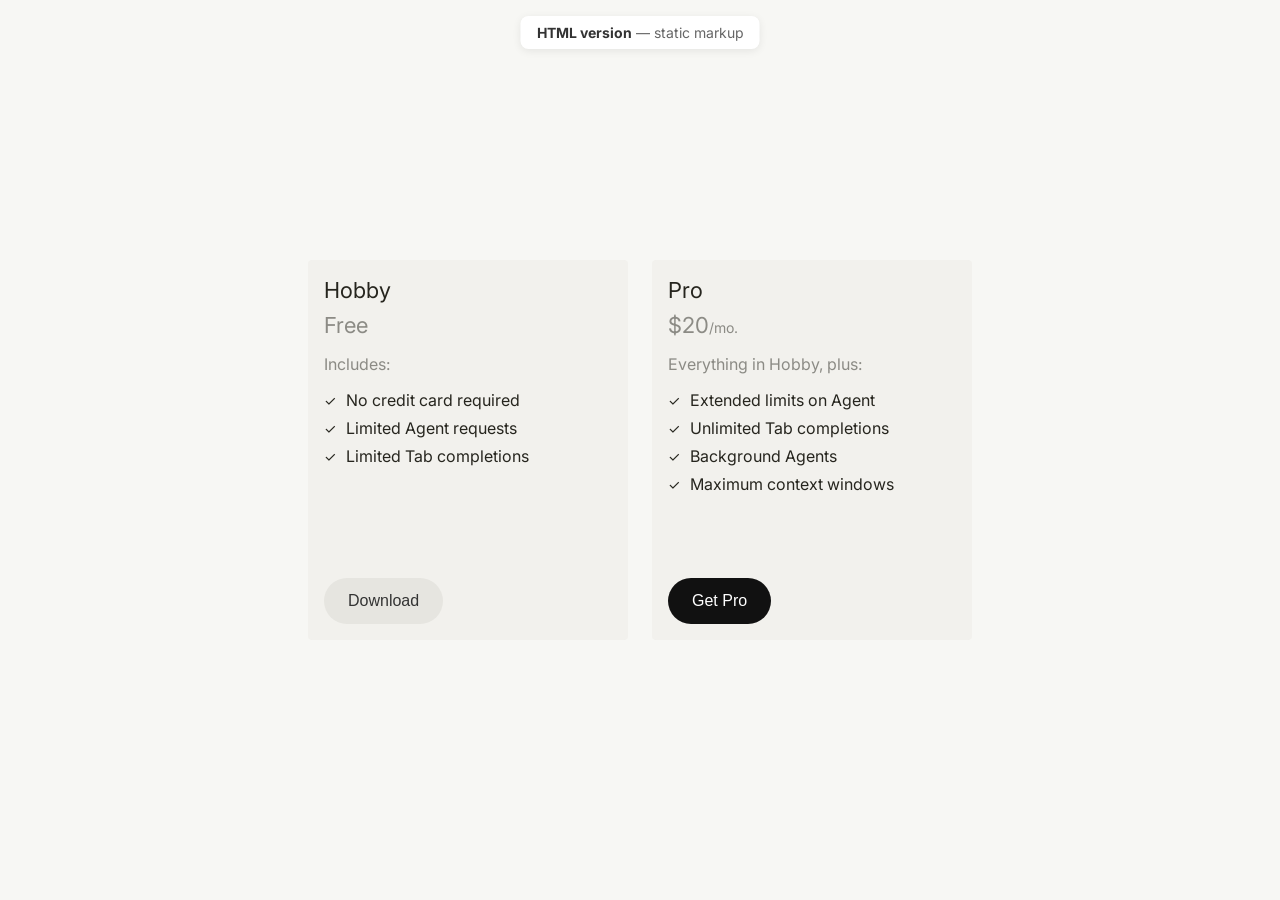
==== index.html @ 5b02f3cf "Initial commit" ====
<!DOCTYPE html>
<html lang="en">
<head>
    <meta charset="UTF-8">
    <meta name="viewport" content="width=device-width, initial-scale=1.0">
    <title>Pricing Plans — HTML version</title>
    <link rel="preconnect" href="https://fonts.googleapis.com">
    <link rel="preconnect" href="https://fonts.gstatic.com" crossorigin>
    <link href="https://fonts.googleapis.com/css2?family=Inter:wght@400;500;600;700&display=swap" rel="stylesheet">
    <link rel="stylesheet" href="styles.css">
</head>
<body>
    <p class="page-label"><strong>HTML version</strong> — static markup</p>
    <div class="cards-container">
        <div class="card">
            <div class="card-top">
                <h3 class="card-title">Hobby</h3>
                <p class="card-price">
                    <span class="card-price-amount">Free</span>
                </p>
                <div class="card-content">
                    <p class="includes-text">Includes:</p>
                    <ul class="features-list">
                        <li>
                            <span class="checkmark">✓</span>
                            No credit card required
                        </li>
                        <li>
                            <span class="checkmark">✓</span>
                            Limited Agent requests
                        </li>
                        <li>
                            <span class="checkmark">✓</span>
                            Limited Tab completions
                        </li>
                    </ul>
                </div>
            </div>
            <button class="download-button secondary">Download</button>
        </div>
        <div class="card">
            <div class="card-top">
                <h3 class="card-title">Pro</h3>
                <p class="card-price">
                    <span class="card-price-amount">$20</span>
                    <span class="card-price-period">/mo.</span>
                </p>
                <div class="card-content">
                    <p class="includes-text">Everything in Hobby, plus:</p>
                    <ul class="features-list">
                        <li>
                            <span class="checkmark">✓</span>
                            Extended limits on Agent
                        </li>
                        <li>
                            <span class="checkmark">✓</span>
                            Unlimited Tab completions
                        </li>
                        <li>
                            <span class="checkmark">✓</span>
                            Background Agents
                        </li>
                        <li>
                            <span class="checkmark">✓</span>
                            Maximum context windows
                        </li>
                    </ul>
                </div>
            </div>
            <button class="download-button primary">Get Pro</button>
        </div>
    </div>
</body>
</html>
---- styles.css ----
* {
    margin: 0;
    padding: 0;
    box-sizing: border-box;
}

body {
    font-family: 'Inter', -apple-system, BlinkMacSystemFont, 'Segoe UI', Roboto, sans-serif;
    background-color: #f7f7f4;
    display: flex;
    justify-content: center;
    align-items: center;
    min-height: 100vh;
    padding: 20px;
}

.cards-container {
    display: flex;
    flex-direction: row;
    gap: 24px;
    flex-wrap: nowrap;
    justify-content: center;
    align-items: flex-start;
}

.card {
    display: flex;
    flex-direction: column;
    min-height: 380px;
    background-color: #f2f1ed;
    border-radius: 4px;
    padding: 16px;
    width: 320px;
    flex-shrink: 0;
}

.card-top {
    display: flex;
    flex-direction: column;
}

.card-title {
    font-size: 22px;
    line-height: 28px;
    font-weight: 400;
    color: #26251e;
    margin-bottom: 8px;
}

.card-price {
    font-size: 20px;
    color: rgba(38, 37, 30, 0.5);
    display: inline-flex;
    align-items: baseline;
}

.card-price-amount {
    font-size: 22px;
    font-weight: 400;
    color: rgba(38, 37, 30, 0.5);
}

.card-price-period {
    font-size: 14px;
    color: rgba(38, 37, 30, 0.5);
}

.card-content {
    margin-bottom: 32px;
}

.includes-text {
    font-size: 16px;
    color: rgba(38, 37, 30, 0.5);
    margin: 16px 0px;
}

.features-list {
    list-style: none;
    padding: 0;
}

.features-list li {
    display: flex;
    align-items: center;
    margin-bottom: 8px;
    font-size: 16px;
    color: #26251e;
}

.checkmark {
    color: #26251e;
    font-size: 14px;
    margin-right: 10px;
    font-weight: 400;
}

.download-button {
    margin-top: auto;
    width: fit-content;
    background-color: #e6e5e0;
    border: none;
    border-radius: 999px;
    padding: 14px 24px;
    font-size: 16px;
    font-weight: 500;
    color: #333;
    cursor: pointer;
    transition: background-color 0.2s ease;
}

.download-button:hover {
    background-color: #D8D6CE;
}

.download-button:active {
    background-color: #D8D6CE;
}

.download-button.primary {
    background-color: #111;
    color: #fff;
}

.download-button.primary:hover {
    background-color: #333;
}

.download-button.primary:active {
    background-color: #333;
}

.page-label {
    position: fixed;
    top: 16px;
    left: 50%;
    transform: translateX(-50%);
    font-size: 14px;
    color: #666;
    background: #fff;
    padding: 8px 16px;
    border-radius: 8px;
    box-shadow: 0 2px 8px rgba(0,0,0,0.08);
}

.page-label strong {
    color: #333;
}
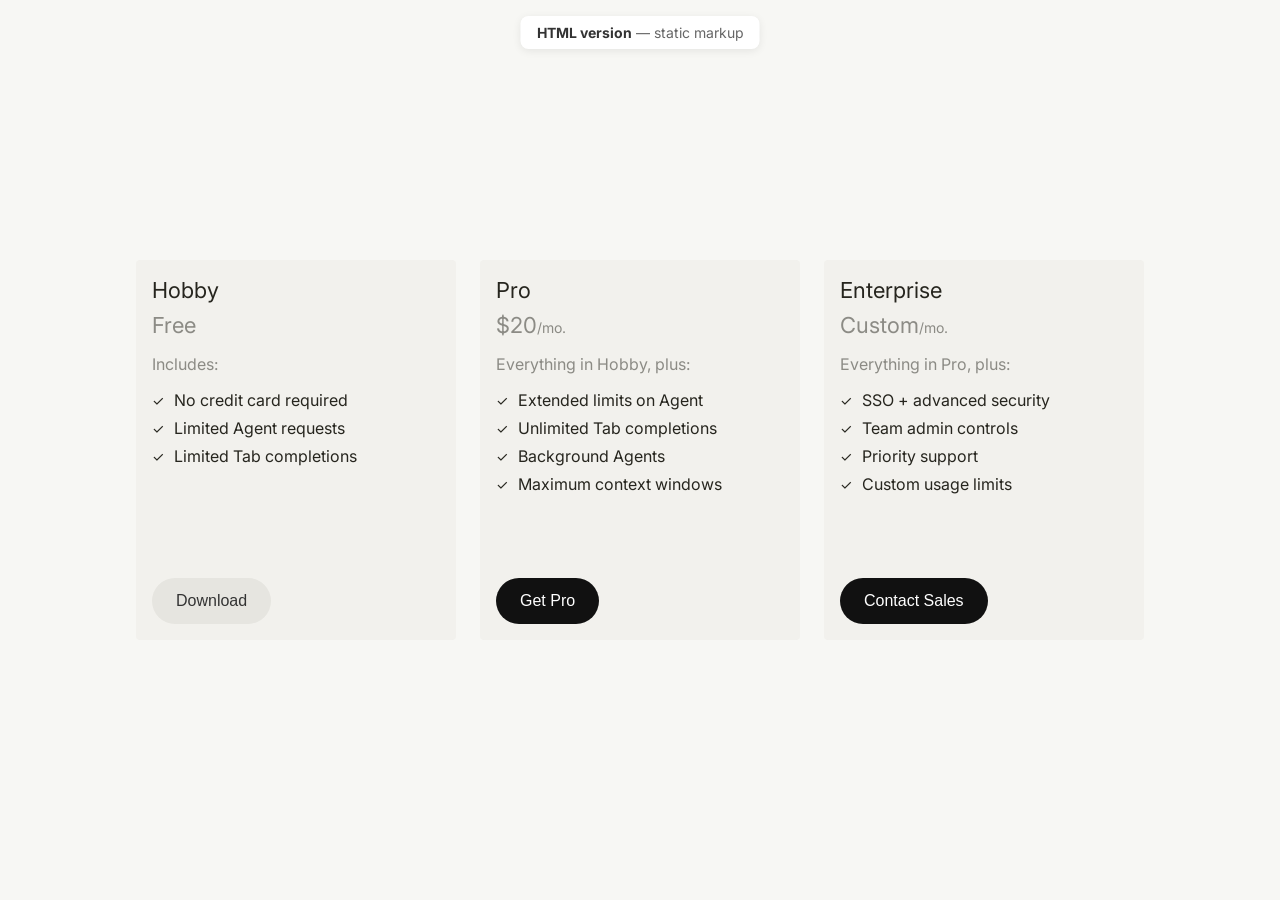
==== commit d7a86085: "Enterprise card added Added one more card to the page" ====
--- a/index.html
+++ b/index.html
@@ -1,23 +1,38 @@
 <!DOCTYPE html>
 <html lang="en">
 <head>
+    <!--
+      Document setup
+      - Title shows in browser tab
+      - Viewport keeps layout responsive on mobile
+    -->
     <meta charset="UTF-8">
     <meta name="viewport" content="width=device-width, initial-scale=1.0">
     <title>Pricing Plans — HTML version</title>
+
+    <!-- Typography: Inter from Google Fonts -->
     <link rel="preconnect" href="https://fonts.googleapis.com">
     <link rel="preconnect" href="https://fonts.gstatic.com" crossorigin>
     <link href="https://fonts.googleapis.com/css2?family=Inter:wght@400;500;600;700&display=swap" rel="stylesheet">
+
+    <!-- Main stylesheet: all layout + component styles live in styles.css -->
     <link rel="stylesheet" href="styles.css">
 </head>
 <body>
+    <!-- Top label (fixed): quick context for which version you’re viewing -->
     <p class="page-label"><strong>HTML version</strong> — static markup</p>
+
+    <!-- Pricing cards layout container (controls spacing and row/stack behavior) -->
     <div class="cards-container">
+        <!-- Card: Hobby (free tier) -->
         <div class="card">
+            <!-- Card top: plan name, price, and feature list -->
             <div class="card-top">
                 <h3 class="card-title">Hobby</h3>
                 <p class="card-price">
                     <span class="card-price-amount">Free</span>
                 </p>
+                <!-- Card content: “Includes” label + bullet list -->
                 <div class="card-content">
                     <p class="includes-text">Includes:</p>
                     <ul class="features-list">
@@ -36,15 +51,20 @@
                     </ul>
                 </div>
             </div>
+            <!-- Primary action for this plan -->
             <button class="download-button secondary">Download</button>
         </div>
+
+        <!-- Card: Pro (paid tier) -->
         <div class="card">
+            <!-- Card top: plan name, price, and feature list -->
             <div class="card-top">
                 <h3 class="card-title">Pro</h3>
                 <p class="card-price">
                     <span class="card-price-amount">$20</span>
                     <span class="card-price-period">/mo.</span>
                 </p>
+                <!-- Card content: “Includes” label + bullet list -->
                 <div class="card-content">
                     <p class="includes-text">Everything in Hobby, plus:</p>
                     <ul class="features-list">
@@ -67,7 +87,44 @@
                     </ul>
                 </div>
             </div>
+            <!-- Primary action for this plan (primary variant styling in CSS) -->
             <button class="download-button primary">Get Pro</button>
+        </div>
+
+        <!-- Card: Enterprise (team/company tier) -->
+        <div class="card">
+            <!-- Card top: plan name, price, and feature list -->
+            <div class="card-top">
+                <h3 class="card-title">Enterprise</h3>
+                <p class="card-price">
+                    <span class="card-price-amount">Custom</span>
+                    <span class="card-price-period">/mo.</span>
+                </p>
+                <!-- Card content: “Includes” label + bullet list -->
+                <div class="card-content">
+                    <p class="includes-text">Everything in Pro, plus:</p>
+                    <ul class="features-list">
+                        <li>
+                            <span class="checkmark">✓</span>
+                            SSO + advanced security
+                        </li>
+                        <li>
+                            <span class="checkmark">✓</span>
+                            Team admin controls
+                        </li>
+                        <li>
+                            <span class="checkmark">✓</span>
+                            Priority support
+                        </li>
+                        <li>
+                            <span class="checkmark">✓</span>
+                            Custom usage limits
+                        </li>
+                    </ul>
+                </div>
+            </div>
+            <!-- Primary action for this plan -->
+            <button class="download-button primary">Contact Sales</button>
         </div>
     </div>
 </body>
--- a/styles.css
+++ b/styles.css
@@ -1,9 +1,18 @@
+/* ==========================================================================
+   Base reset
+   - Keeps spacing predictable across browsers
+   ========================================================================== */
 * {
     margin: 0;
     padding: 0;
     box-sizing: border-box;
 }
 
+/* ==========================================================================
+   Page layout + global typography
+   - Background color is the overall page tone
+   - Centered layout to showcase the cards
+   ========================================================================== */
 body {
     font-family: 'Inter', -apple-system, BlinkMacSystemFont, 'Segoe UI', Roboto, sans-serif;
     background-color: #f7f7f4;
@@ -14,6 +23,10 @@
     padding: 20px;
 }
 
+/* ==========================================================================
+   Cards layout (container)
+   - Controls the row layout, spacing, and wrapping behavior
+   ========================================================================== */
 .cards-container {
     display: flex;
     flex-direction: row;
@@ -23,6 +36,10 @@
     align-items: flex-start;
 }
 
+/* ==========================================================================
+   Card surface
+   - Background, padding, radius, and fixed width
+   ========================================================================== */
 .card {
     display: flex;
     flex-direction: column;
@@ -34,11 +51,13 @@
     flex-shrink: 0;
 }
 
+/* Card internal stacking (top content above the CTA button) */
 .card-top {
     display: flex;
     flex-direction: column;
 }
 
+/* Plan name styling */
 .card-title {
     font-size: 22px;
     line-height: 28px;
@@ -47,6 +66,7 @@
     margin-bottom: 8px;
 }
 
+/* Price row (amount + optional period) */
 .card-price {
     font-size: 20px;
     color: rgba(38, 37, 30, 0.5);
@@ -54,32 +74,38 @@
     align-items: baseline;
 }
 
+/* Price emphasis (e.g. “Free”, “$20”) */
 .card-price-amount {
     font-size: 22px;
     font-weight: 400;
     color: rgba(38, 37, 30, 0.5);
 }
 
+/* Price suffix (e.g. “/mo.”) */
 .card-price-period {
     font-size: 14px;
     color: rgba(38, 37, 30, 0.5);
 }
 
+/* Feature list spacing block */
 .card-content {
     margin-bottom: 32px;
 }
 
+/* “Includes:” label text */
 .includes-text {
     font-size: 16px;
     color: rgba(38, 37, 30, 0.5);
     margin: 16px 0px;
 }
 
+/* Feature list: remove default bullets for custom checkmark layout */
 .features-list {
     list-style: none;
     padding: 0;
 }
 
+/* Feature item row (checkmark + text) */
 .features-list li {
     display: flex;
     align-items: center;
@@ -88,6 +114,7 @@
     color: #26251e;
 }
 
+/* Checkmark glyph (visual accent for each feature) */
 .checkmark {
     color: #26251e;
     font-size: 14px;
@@ -95,6 +122,11 @@
     font-weight: 400;
 }
 
+/* ==========================================================================
+   Button component (CTA)
+   - Base style shared across variants
+   - “margin-top: auto” anchors CTA to the bottom of the card
+   ========================================================================== */
 .download-button {
     margin-top: auto;
     width: fit-content;
@@ -109,6 +141,7 @@
     transition: background-color 0.2s ease;
 }
 
+/* Hover/active feedback for the default button variant */
 .download-button:hover {
     background-color: #D8D6CE;
 }
@@ -117,6 +150,7 @@
     background-color: #D8D6CE;
 }
 
+/* Primary button variant (used for the “Get Pro” CTA) */
 .download-button.primary {
     background-color: #111;
     color: #fff;
@@ -130,6 +164,10 @@
     background-color: #333;
 }
 
+/* ==========================================================================
+   Fixed page label (debug/variant indicator)
+   - Stays pinned to the top so it’s always visible
+   ========================================================================== */
 .page-label {
     position: fixed;
     top: 16px;
@@ -143,6 +181,7 @@
     box-shadow: 0 2px 8px rgba(0,0,0,0.08);
 }
 
+/* Emphasis inside the label */
 .page-label strong {
     color: #333;
 }
